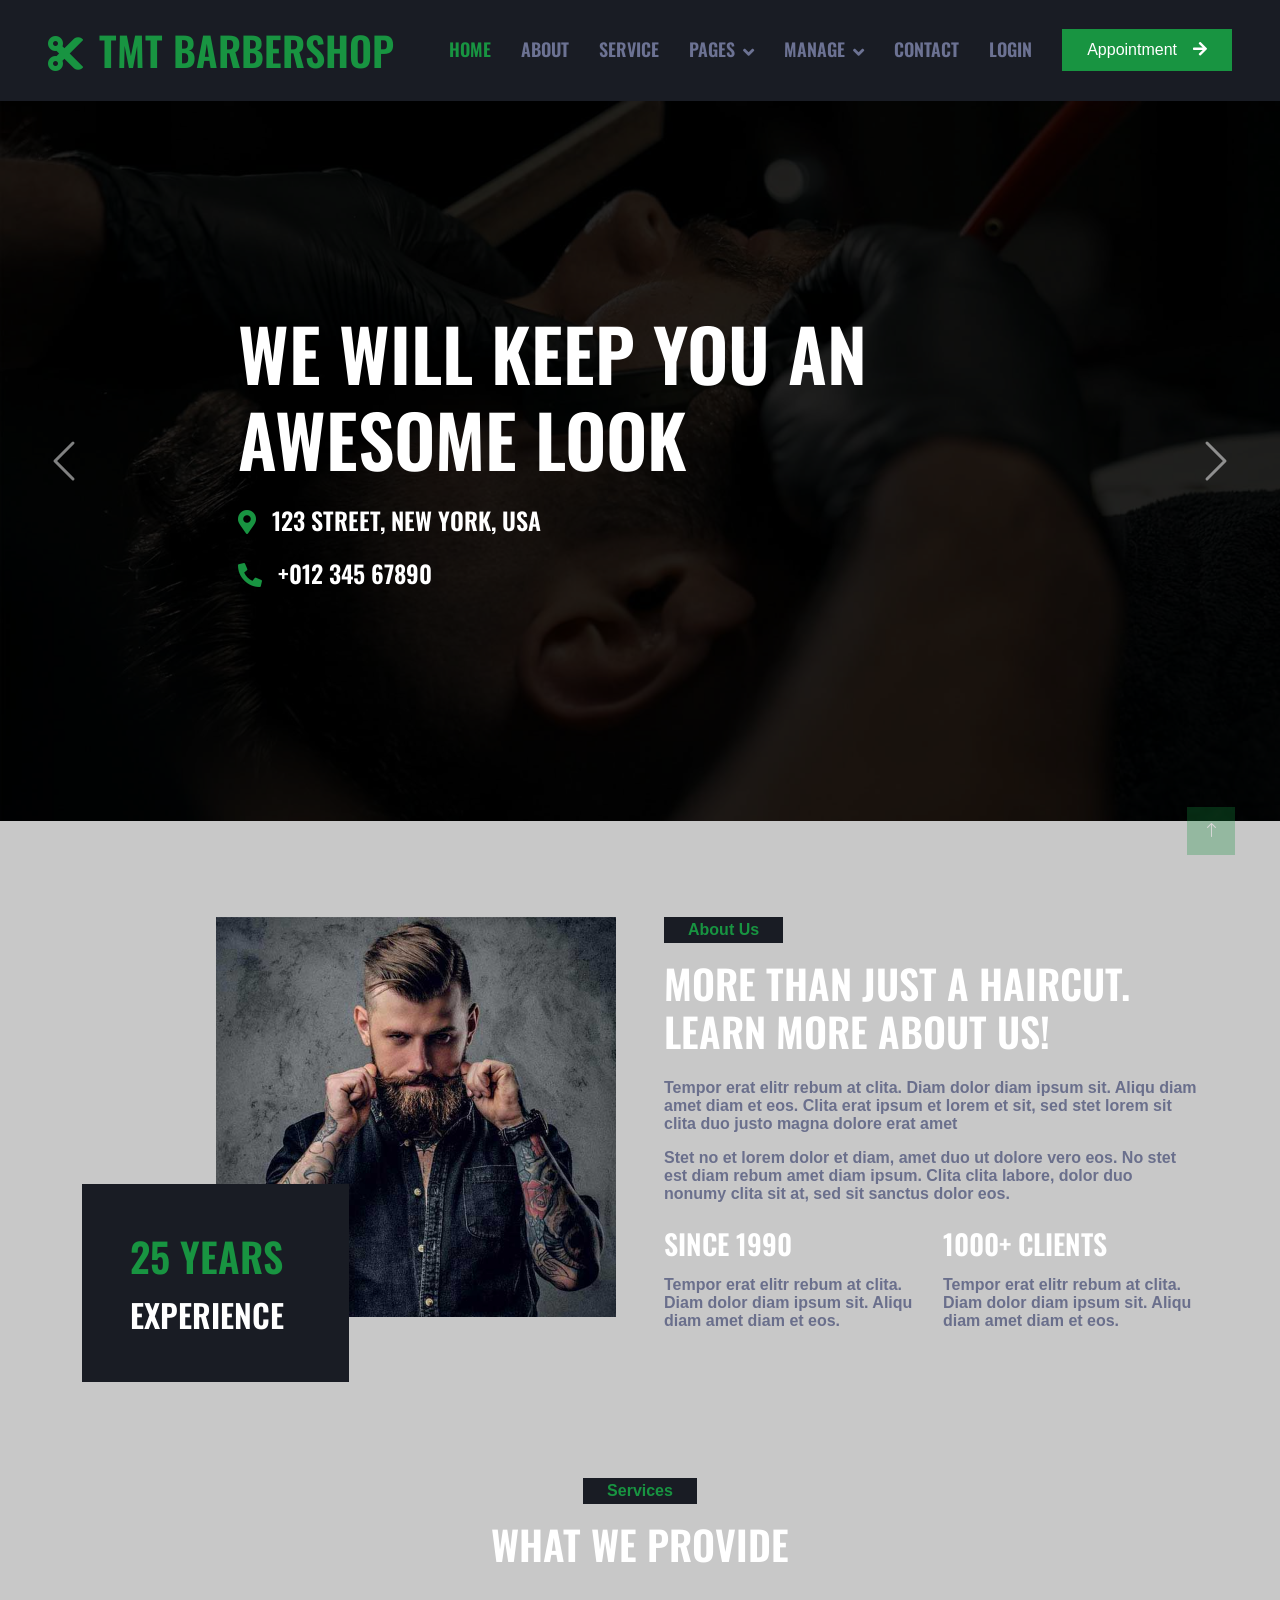
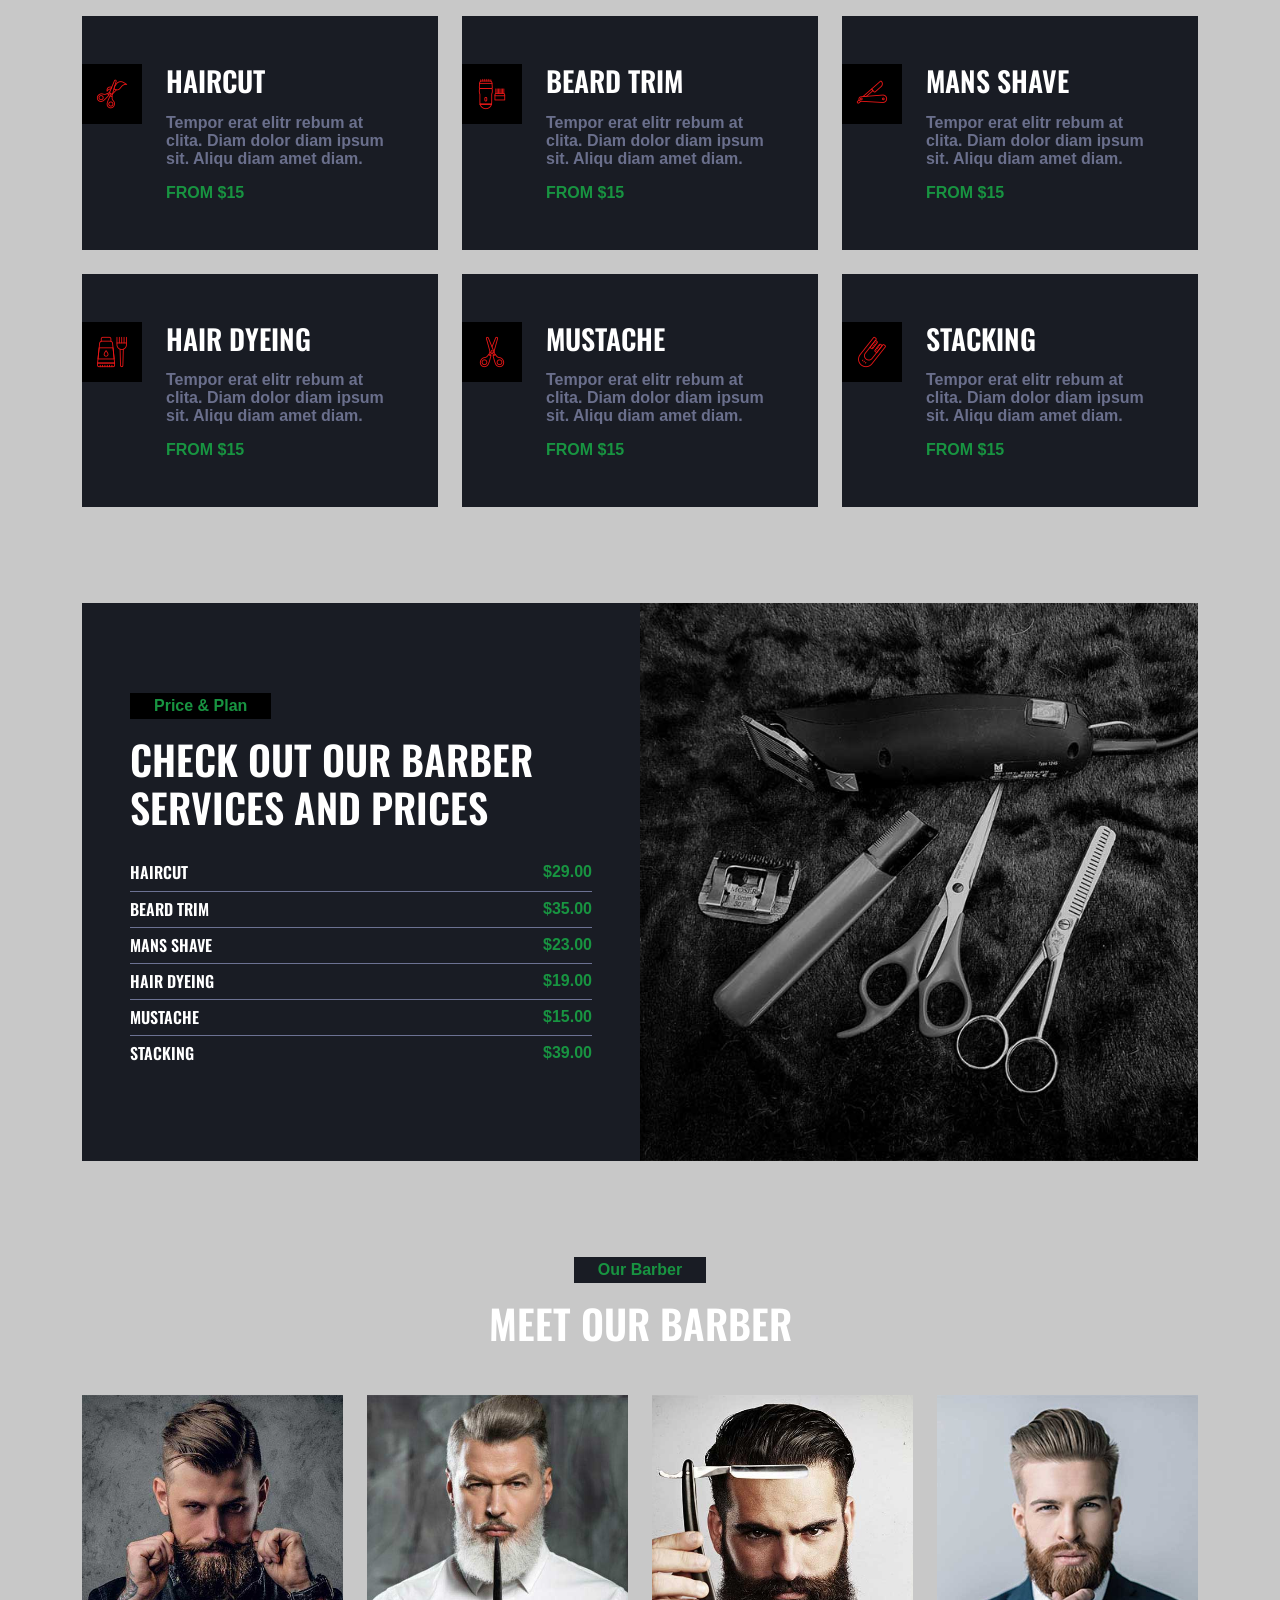
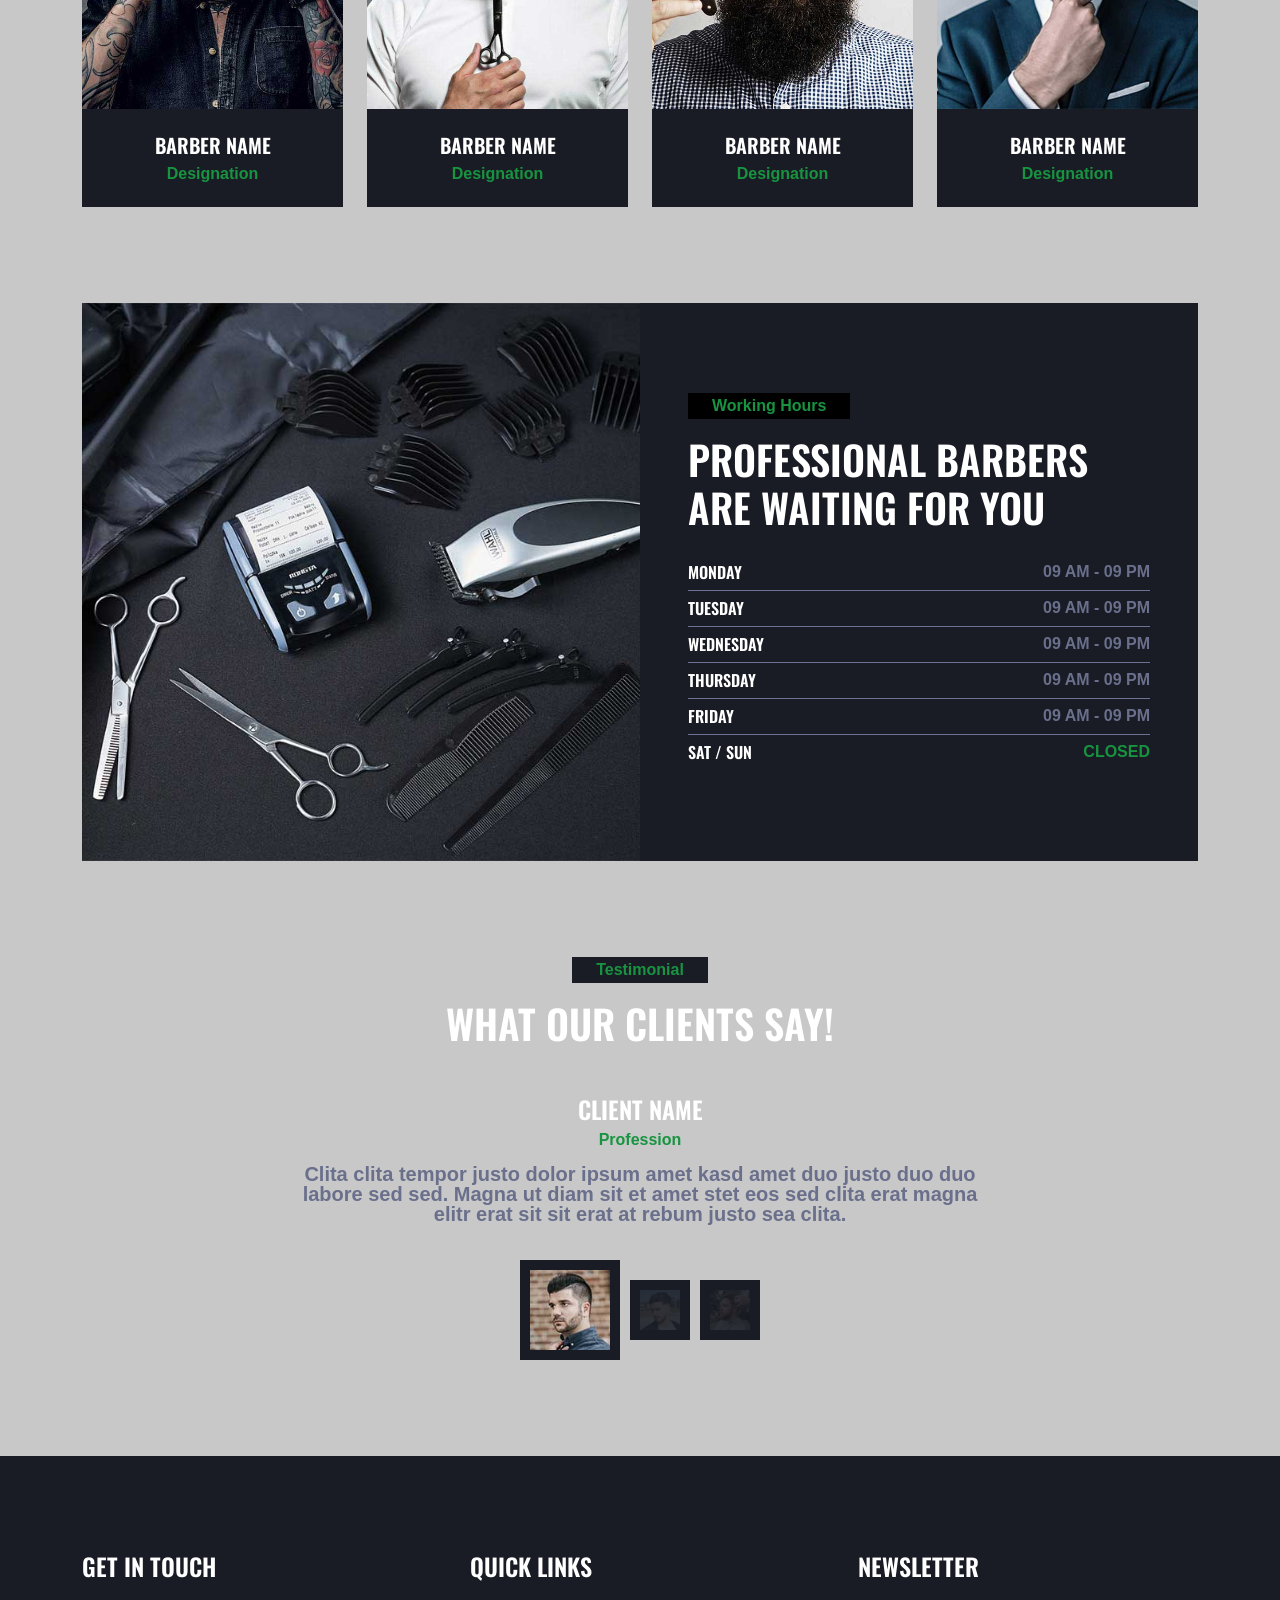
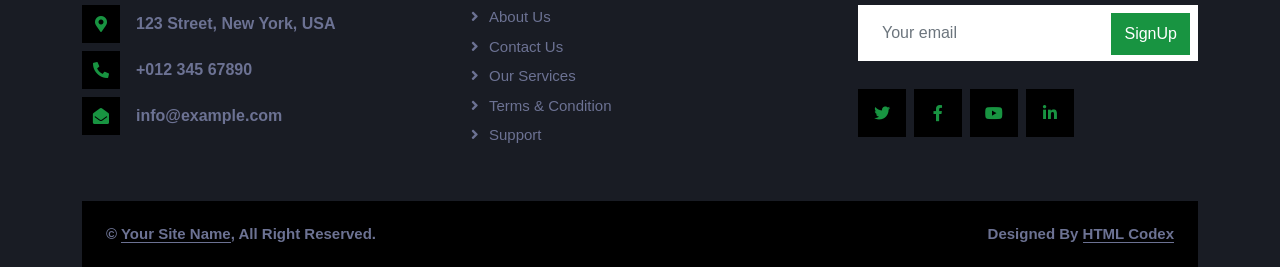
==== frontend/index.html @ f1e252f8 "'add-frontend'" ====
<!DOCTYPE html>
<html lang="en">

<head>
    <meta charset="utf-8">
    <title>TMT BARBERSHOP</title>
    <meta content="width=device-width, initial-scale=1.0" name="viewport">
    <meta content="" name="keywords">
    <meta content="" name="description">

    <!-- Favicon -->
    <link href="img/favicon.ico" rel="icon">

    <!-- Google Web Fonts -->
    <link rel="preconnect" href="https://fonts.googleapis.com">
    <link rel="preconnect" href="https://fonts.gstatic.com" crossorigin>
    <link href="https://fonts.googleapis.com/css2?family=Roboto:wght@400;500&family=Oswald:wght@600&display=swap" rel="stylesheet">

    <!-- Icon Font Stylesheet -->
    <link href="https://cdnjs.cloudflare.com/ajax/libs/font-awesome/5.10.0/css/all.min.css" rel="stylesheet">
    <link href="https://cdn.jsdelivr.net/npm/bootstrap-icons@1.4.1/font/bootstrap-icons.css" rel="stylesheet">

    <!-- Libraries Stylesheet -->
    <link href="lib/animate/animate.min.css" rel="stylesheet">
    <link href="lib/owlcarousel/assets/owl.carousel.min.css" rel="stylesheet">

    <!-- Customized Bootstrap Stylesheet -->
    <link href="css/bootstrap.min.css" rel="stylesheet">

    <!-- Template Stylesheet -->
    <link href="css/style.css" rel="stylesheet">
    <link href="css/register.css" rel="stylesheet">

</head>

<body>
    <!-- Spinner Start -->
    <div id="spinner" class="show bg-dark position-fixed translate-middle w-100 vh-100 top-50 start-50 d-flex align-items-center justify-content-center">
        <div class="spinner-grow text-primary" style="width: 3rem; height: 3rem;" role="status">
            <span class="sr-only">Loading...</span>
        </div>
    </div>
    <!-- Spinner End -->


    <!-- Navbar Start -->
    <nav class="navbar navbar-expand-lg bg-secondary navbar-dark sticky-top py-lg-0 px-lg-5 wow fadeIn" data-wow-delay="0.1s">
        <a href="index.html" class="navbar-brand ms-4 ms-lg-0">
            <h1 class="mb-0 text-primary text-uppercase"><i class="fa fa-cut me-3"></i>TMT BARBERSHOP</h1>
        </a>
        <button type="button" class="navbar-toggler me-4" data-bs-toggle="collapse" data-bs-target="#navbarCollapse">
            <span class="navbar-toggler-icon"></span>
        </button>
        <div class="collapse navbar-collapse" id="navbarCollapse">
            <div class="navbar-nav ms-auto p-4 p-lg-0">
                <a href="index.html" class="nav-item nav-link active">Home</a>
                <a href="about.html" class="nav-item nav-link">About</a>
                <a href="service.html" class="nav-item nav-link">Service</a>
                <div class="nav-item dropdown">
                    <a href="#" class="nav-link dropdown-toggle" data-bs-toggle="dropdown">Pages</a>
                    <div class="dropdown-menu m-0">
                        <a href="price.html" class="dropdown-item">Pricing Plan</a>
                        <a href="team.html" class="dropdown-item">Our Barber</a>
                        <a href="open.html" class="dropdown-item">Working Hours</a>
                        <a href="testimonial.html" class="dropdown-item">Testimonial</a>
                        <a href="404.html" class="dropdown-item">404 Page</a>
                    </div>
                </div>
                <div class="nav-item dropdown">
                    <a href="#" class="nav-link dropdown-toggle" data-bs-toggle="dropdown">Manage</a>
                    <div class="dropdown-menu m-0">
                        <a href="service-manage.html" class="dropdown-item">Service</a>
                        <a href="barber-manage.html" class="dropdown-item">Barber</a>
                    </div>
                </div>
                <a href="contact.html" class="nav-item nav-link">Contact</a>
                <a id="login-bt" class="nav-item nav-link">Login</a>
                <div class="nav-item dropdown">
                    <a id="profile-bt" style="display: none;" class="nav-link dropdown-toggle" data-bs-toggle="dropdown">Profile</a>
                    <div class="dropdown-menu m-0">
                        <a href="price.html" class="dropdown-item">Profile</a>
                        <a id="logout-bt" class="dropdown-item">Logout</a>
                    </div>
                </div>
            </div>
            <a href="" class="btn btn-primary rounded-0 py-2 px-lg-4 d-none d-lg-block">Appointment<i class="fa fa-arrow-right ms-3"></i></a>
        </div>
    </nav>
    <!-- Navbar End -->

    <!-- Carousel Start -->
    <div class="container-fluid p-0 mb-5 wow fadeIn" data-wow-delay="0.1s">
        <div id="header-carousel" class="carousel slide" data-bs-ride="carousel">
            <div class="carousel-inner">
                <div class="carousel-item active">
                    <img class="w-100" src="img/carousel-1.jpg" alt="Image">
                    <div class="carousel-caption d-flex align-items-center justify-content-center text-start">
                        <div class="mx-sm-5 px-5" style="max-width: 900px;">
                            <h1 class="display-2 text-white text-uppercase mb-4 animated slideInDown">We Will Keep You An Awesome Look</h1>
                            <h4 class="text-white text-uppercase mb-4 animated slideInDown"><i class="fa fa-map-marker-alt text-primary me-3"></i>123 Street, New York, USA</h4>
                            <h4 class="text-white text-uppercase mb-4 animated slideInDown"><i class="fa fa-phone-alt text-primary me-3"></i>+012 345 67890</h4>
                        </div>
                    </div>
                </div>
                <div class="carousel-item">
                    <img class="w-100" src="img/carousel-2.jpg" alt="Image">
                    <div class="carousel-caption d-flex align-items-center justify-content-center text-start">
                        <div class="mx-sm-5 px-5" style="max-width: 900px;">
                            <h1 class="display-2 text-white text-uppercase mb-4 animated slideInDown">Luxury Haircut at Affordable Price</h1>
                            <h4 class="text-white text-uppercase mb-4 animated slideInDown"><i class="fa fa-map-marker-alt text-primary me-3"></i>123 Street, New York, USA</h4>
                            <h4 class="text-white text-uppercase mb-4 animated slideInDown"><i class="fa fa-phone-alt text-primary me-3"></i>+012 345 67890</h4>
                        </div>
                    </div>
                </div>
            </div>
            <button class="carousel-control-prev" type="button" data-bs-target="#header-carousel"
                data-bs-slide="prev">
                <span class="carousel-control-prev-icon" aria-hidden="true"></span>
                <span class="visually-hidden">Previous</span>
            </button>
            <button class="carousel-control-next" type="button" data-bs-target="#header-carousel"
                data-bs-slide="next">
                <span class="carousel-control-next-icon" aria-hidden="true"></span>
                <span class="visually-hidden">Next</span>
            </button>
        </div>
    </div>
    <!-- Carousel End -->


    <!-- About Start -->
    <div class="container-xxl py-5">
        <div class="container">
            <div class="row g-5">
                <div class="col-lg-6 wow fadeIn" data-wow-delay="0.1s">
                    <div class="d-flex flex-column">
                        <img class="img-fluid w-75 align-self-end" src="img/about.jpg" alt="">
                        <div class="w-50 bg-secondary p-5" style="margin-top: -25%;">
                            <h1 class="text-uppercase text-primary mb-3">25 Years</h1>
                            <h2 class="text-uppercase mb-0">Experience</h2>
                        </div>
                    </div>
                </div>
                <div class="col-lg-6 wow fadeIn" data-wow-delay="0.5s">
                    <p class="d-inline-block bg-secondary text-primary py-1 px-4">About Us</p>
                    <h1 class="text-uppercase mb-4">More Than Just A Haircut. Learn More About Us!</h1>
                    <p>Tempor erat elitr rebum at clita. Diam dolor diam ipsum sit. Aliqu diam amet diam et eos. Clita erat ipsum et lorem et sit, sed stet lorem sit clita duo justo magna dolore erat amet</p>
                    <p class="mb-4">Stet no et lorem dolor et diam, amet duo ut dolore vero eos. No stet est diam rebum amet diam ipsum. Clita clita labore, dolor duo nonumy clita sit at, sed sit sanctus dolor eos.</p>
                    <div class="row g-4">
                        <div class="col-md-6">
                            <h3 class="text-uppercase mb-3">Since 1990</h3>
                            <p class="mb-0">Tempor erat elitr rebum at clita. Diam dolor diam ipsum sit. Aliqu diam amet diam et eos.</p>
                        </div>
                        <div class="col-md-6">
                            <h3 class="text-uppercase mb-3">1000+ clients</h3>
                            <p class="mb-0">Tempor erat elitr rebum at clita. Diam dolor diam ipsum sit. Aliqu diam amet diam et eos.</p>
                        </div>
                    </div>
                </div>
            </div>
        </div>
    </div>
    <!-- About End -->


    <!-- Service Start -->
    <div class="container-xxl py-5">
        <div class="container">
            <div class="text-center mx-auto mb-5 wow fadeInUp" data-wow-delay="0.1s" style="max-width: 600px;">
                <p class="d-inline-block bg-secondary text-primary py-1 px-4">Services</p>
                <h1 class="text-uppercase">What We Provide</h1>
            </div>
            <div class="row g-4">
                <div class="col-lg-4 col-md-6 wow fadeInUp" data-wow-delay="0.1s">
                    <div class="service-item position-relative overflow-hidden bg-secondary d-flex h-100 p-5 ps-0">
                        <div class="bg-dark d-flex flex-shrink-0 align-items-center justify-content-center" style="width: 60px; height: 60px;">
                            <img class="img-fluid" src="img/haircut.png" alt="">
                        </div>
                        <div class="ps-4">
                            <h3 class="text-uppercase mb-3">Haircut</h3>
                            <p>Tempor erat elitr rebum at clita. Diam dolor diam ipsum sit. Aliqu diam amet diam.</p>
                            <span class="text-uppercase text-primary">From $15</span>
                        </div>
                        <a class="btn btn-square" href=""><i class="fa fa-plus text-primary"></i></a>
                    </div>
                </div>
                <div class="col-lg-4 col-md-6 wow fadeInUp" data-wow-delay="0.3s">
                    <div class="service-item position-relative overflow-hidden bg-secondary d-flex h-100 p-5 ps-0">
                        <div class="bg-dark d-flex flex-shrink-0 align-items-center justify-content-center" style="width: 60px; height: 60px;">
                            <img class="img-fluid" src="img/beard-trim.png" alt="">
                        </div>
                        <div class="ps-4">
                            <h3 class="text-uppercase mb-3">Beard Trim</h3>
                            <p>Tempor erat elitr rebum at clita. Diam dolor diam ipsum sit. Aliqu diam amet diam.</p>
                            <span class="text-uppercase text-primary">From $15</span>
                        </div>
                        <a class="btn btn-square" href=""><i class="fa fa-plus text-primary"></i></a>
                    </div>
                </div>
                <div class="col-lg-4 col-md-6 wow fadeInUp" data-wow-delay="0.5s">
                    <div class="service-item position-relative overflow-hidden bg-secondary d-flex h-100 p-5 ps-0">
                        <div class="bg-dark d-flex flex-shrink-0 align-items-center justify-content-center" style="width: 60px; height: 60px;">
                            <img class="img-fluid" src="img/mans-shave.png" alt="">
                        </div>
                        <div class="ps-4">
                            <h3 class="text-uppercase mb-3">Mans Shave</h3>
                            <p>Tempor erat elitr rebum at clita. Diam dolor diam ipsum sit. Aliqu diam amet diam.</p>
                            <span class="text-uppercase text-primary">From $15</span>
                        </div>
                        <a class="btn btn-square" href=""><i class="fa fa-plus text-primary"></i></a>
                    </div>
                </div>
                <div class="col-lg-4 col-md-6 wow fadeInUp" data-wow-delay="0.1s">
                    <div class="service-item position-relative overflow-hidden bg-secondary d-flex h-100 p-5 ps-0">
                        <div class="bg-dark d-flex flex-shrink-0 align-items-center justify-content-center" style="width: 60px; height: 60px;">
                            <img class="img-fluid" src="img/hair-dyeing.png" alt="">
                        </div>
                        <div class="ps-4">
                            <h3 class="text-uppercase mb-3">Hair Dyeing</h3>
                            <p>Tempor erat elitr rebum at clita. Diam dolor diam ipsum sit. Aliqu diam amet diam.</p>
                            <span class="text-uppercase text-primary">From $15</span>
                        </div>
                        <a class="btn btn-square" href=""><i class="fa fa-plus text-primary"></i></a>
                    </div>
                </div>
                <div class="col-lg-4 col-md-6 wow fadeInUp" data-wow-delay="0.3s">
                    <div class="service-item position-relative overflow-hidden bg-secondary d-flex h-100 p-5 ps-0">
                        <div class="bg-dark d-flex flex-shrink-0 align-items-center justify-content-center" style="width: 60px; height: 60px;">
                            <img class="img-fluid" src="img/mustache.png" alt="">
                        </div>
                        <div class="ps-4">
                            <h3 class="text-uppercase mb-3">Mustache</h3>
                            <p>Tempor erat elitr rebum at clita. Diam dolor diam ipsum sit. Aliqu diam amet diam.</p>
                            <span class="text-uppercase text-primary">From $15</span>
                        </div>
                        <a class="btn btn-square" href=""><i class="fa fa-plus text-primary"></i></a>
                    </div>
                </div>
                <div class="col-lg-4 col-md-6 wow fadeInUp" data-wow-delay="0.5s">
                    <div class="service-item position-relative overflow-hidden bg-secondary d-flex h-100 p-5 ps-0">
                        <div class="bg-dark d-flex flex-shrink-0 align-items-center justify-content-center" style="width: 60px; height: 60px;">
                            <img class="img-fluid" src="img/stacking.png" alt="">
                        </div>
                        <div class="ps-4">
                            <h3 class="text-uppercase mb-3">Stacking</h3>
                            <p>Tempor erat elitr rebum at clita. Diam dolor diam ipsum sit. Aliqu diam amet diam.</p>
                            <span class="text-uppercase text-primary">From $15</span>
                        </div>
                        <a class="btn btn-square" href=""><i class="fa fa-plus text-primary"></i></a>
                    </div>
                </div>
            </div>
        </div>
    </div>
    <!-- Service End -->


    <!-- Price Start -->
    <div class="container-xxl py-5">
        <div class="container">
            <div class="row g-0">
                <div class="col-lg-6 wow fadeIn" data-wow-delay="0.1s">
                    <div class="bg-secondary h-100 d-flex flex-column justify-content-center p-5">
                        <p class="d-inline-flex bg-dark text-primary py-1 px-4 me-auto">Price & Plan</p>
                        <h1 class="text-uppercase mb-4">Check Out Our Barber Services And Prices</h1>
                        <div>
                            <div class="d-flex justify-content-between border-bottom py-2">
                                <h6 class="text-uppercase mb-0">Haircut</h6>
                                <span class="text-uppercase text-primary">$29.00</span>
                            </div>
                            <div class="d-flex justify-content-between border-bottom py-2">
                                <h6 class="text-uppercase mb-0">Beard Trim</h6>
                                <span class="text-uppercase text-primary">$35.00</span>
                            </div>
                            <div class="d-flex justify-content-between border-bottom py-2">
                                <h6 class="text-uppercase mb-0">Mans Shave</h6>
                                <span class="text-uppercase text-primary">$23.00</span>
                            </div>
                            <div class="d-flex justify-content-between border-bottom py-2">
                                <h6 class="text-uppercase mb-0">Hair Dyeing</h6>
                                <span class="text-uppercase text-primary">$19.00</span>
                            </div>
                            <div class="d-flex justify-content-between border-bottom py-2">
                                <h6 class="text-uppercase mb-0">Mustache</h6>
                                <span class="text-uppercase text-primary">$15.00</span>
                            </div>
                            <div class="d-flex justify-content-between py-2">
                                <h6 class="text-uppercase mb-0">Stacking</h6>
                                <span class="text-uppercase text-primary">$39.00</span>
                            </div>
                        </div>
                    </div>
                </div>
                <div class="col-lg-6 wow fadeIn" data-wow-delay="0.5s">
                    <div class="h-100">
                        <img class="img-fluid h-100" src="img/price.jpg" alt="">
                    </div>
                </div>
            </div>
        </div>
    </div>
    <!-- Price End -->


    <!-- Team Start -->
    <div class="container-xxl py-5">
        <div class="container">
            <div class="text-center mx-auto mb-5 wow fadeInUp" data-wow-delay="0.1s" style="max-width: 600px;">
                <p class="d-inline-block bg-secondary text-primary py-1 px-4">Our Barber</p>
                <h1 class="text-uppercase">Meet Our Barber</h1>
            </div>
            <div class="row g-4">
                <div class="col-lg-3 col-md-6 wow fadeInUp" data-wow-delay="0.1s">
                    <div class="team-item">
                        <div class="team-img position-relative overflow-hidden">
                            <img class="img-fluid" src="img/team-1.jpg" alt="">
                            <div class="team-social">
                                <a class="btn btn-square" href=""><i class="fab fa-facebook-f"></i></a>
                                <a class="btn btn-square" href=""><i class="fab fa-twitter"></i></a>
                                <a class="btn btn-square" href=""><i class="fab fa-instagram"></i></a>
                            </div>
                        </div>
                        <div class="bg-secondary text-center p-4">
                            <h5 class="text-uppercase">Barber Name</h5>
                            <span class="text-primary">Designation</span>
                        </div>
                    </div>
                </div>
                <div class="col-lg-3 col-md-6 wow fadeInUp" data-wow-delay="0.3s">
                    <div class="team-item">
                        <div class="team-img position-relative overflow-hidden">
                            <img class="img-fluid" src="img/team-2.jpg" alt="">
                            <div class="team-social">
                                <a class="btn btn-square" href=""><i class="fab fa-facebook-f"></i></a>
                                <a class="btn btn-square" href=""><i class="fab fa-twitter"></i></a>
                                <a class="btn btn-square" href=""><i class="fab fa-instagram"></i></a>
                            </div>
                        </div>
                        <div class="bg-secondary text-center p-4">
                            <h5 class="text-uppercase">Barber Name</h5>
                            <span class="text-primary">Designation</span>
                        </div>
                    </div>
                </div>
                <div class="col-lg-3 col-md-6 wow fadeInUp" data-wow-delay="0.5s">
                    <div class="team-item">
                        <div class="team-img position-relative overflow-hidden">
                            <img class="img-fluid" src="img/team-3.jpg" alt="">
                            <div class="team-social">
                                <a class="btn btn-square" href=""><i class="fab fa-facebook-f"></i></a>
                                <a class="btn btn-square" href=""><i class="fab fa-twitter"></i></a>
                                <a class="btn btn-square" href=""><i class="fab fa-instagram"></i></a>
                            </div>
                        </div>
                        <div class="bg-secondary text-center p-4">
                            <h5 class="text-uppercase">Barber Name</h5>
                            <span class="text-primary">Designation</span>
                        </div>
                    </div>
                </div>
                <div class="col-lg-3 col-md-6 wow fadeInUp" data-wow-delay="0.7s">
                    <div class="team-item">
                        <div class="team-img position-relative overflow-hidden">
                            <img class="img-fluid" src="img/team-4.jpg" alt="">
                            <div class="team-social">
                                <a class="btn btn-square" href=""><i class="fab fa-facebook-f"></i></a>
                                <a class="btn btn-square" href=""><i class="fab fa-twitter"></i></a>
                                <a class="btn btn-square" href=""><i class="fab fa-instagram"></i></a>
                            </div>
                        </div>
                        <div class="bg-secondary text-center p-4">
                            <h5 class="text-uppercase">Barber Name</h5>
                            <span class="text-primary">Designation</span>
                        </div>
                    </div>
                </div>
            </div>
        </div>
    </div>
    <!-- Team End -->


    <!-- Working Hours Start -->
    <div class="container-xxl py-5">
        <div class="container">
            <div class="row g-0">
                <div class="col-lg-6 wow fadeIn" data-wow-delay="0.1s">
                    <div class="h-100">
                        <img class="img-fluid h-100" src="img/open.jpg" alt="">
                    </div>
                </div>
                <div class="col-lg-6 wow fadeIn" data-wow-delay="0.5s">
                    <div class="bg-secondary h-100 d-flex flex-column justify-content-center p-5">
                        <p class="d-inline-flex bg-dark text-primary py-1 px-4 me-auto">Working Hours</p>
                        <h1 class="text-uppercase mb-4">Professional Barbers Are Waiting For You</h1>
                        <div>
                            <div class="d-flex justify-content-between border-bottom py-2">
                                <h6 class="text-uppercase mb-0">Monday</h6>
                                <span class="text-uppercase">09 AM - 09 PM</span>
                            </div>
                            <div class="d-flex justify-content-between border-bottom py-2">
                                <h6 class="text-uppercase mb-0">Tuesday</h6>
                                <span class="text-uppercase">09 AM - 09 PM</span>
                            </div>
                            <div class="d-flex justify-content-between border-bottom py-2">
                                <h6 class="text-uppercase mb-0">Wednesday</h6>
                                <span class="text-uppercase">09 AM - 09 PM</span>
                            </div>
                            <div class="d-flex justify-content-between border-bottom py-2">
                                <h6 class="text-uppercase mb-0">Thursday</h6>
                                <span class="text-uppercase">09 AM - 09 PM</span>
                            </div>
                            <div class="d-flex justify-content-between border-bottom py-2">
                                <h6 class="text-uppercase mb-0">Friday</h6>
                                <span class="text-uppercase">09 AM - 09 PM</span>
                            </div>
                            <div class="d-flex justify-content-between py-2">
                                <h6 class="text-uppercase mb-0">Sat / Sun</h6>
                                <span class="text-uppercase text-primary">Closed</span>
                            </div>
                        </div>
                    </div>
                </div>
            </div>
        </div>
    </div>
    <!-- Working Hours End -->


    <!-- Testimonial Start -->
    <div class="container-xxl py-5">
        <div class="container">
            <div class="text-center mx-auto mb-5 wow fadeInUp" data-wow-delay="0.1s" style="max-width: 600px;">
                <p class="d-inline-block bg-secondary text-primary py-1 px-4">Testimonial</p>
                <h1 class="text-uppercase">What Our Clients Say!</h1>
            </div>
            <div class="owl-carousel testimonial-carousel wow fadeInUp" data-wow-delay="0.1s">
                <div class="testimonial-item text-center" data-dot="<img class='img-fluid' src='img/testimonial-1.jpg' alt=''>">
                    <h4 class="text-uppercase">Client Name</h4>
                    <p class="text-primary">Profession</p>
                    <span class="fs-5">Clita clita tempor justo dolor ipsum amet kasd amet duo justo duo duo labore sed sed. Magna ut diam sit et amet stet eos sed clita erat magna elitr erat sit sit erat at rebum justo sea clita.</span>
                </div>
                <div class="testimonial-item text-center" data-dot="<img class='img-fluid' src='img/testimonial-2.jpg' alt=''>">
                    <h4 class="text-uppercase">Client Name</h4>
                    <p class="text-primary">Profession</p>
                    <span class="fs-5">Clita clita tempor justo dolor ipsum amet kasd amet duo justo duo duo labore sed sed. Magna ut diam sit et amet stet eos sed clita erat magna elitr erat sit sit erat at rebum justo sea clita.</span>
                </div>
                <div class="testimonial-item text-center" data-dot="<img class='img-fluid' src='img/testimonial-3.jpg' alt=''>">
                    <h4 class="text-uppercase">Client Name</h4>
                    <p class="text-primary">Profession</p>
                    <span class="fs-5">Clita clita tempor justo dolor ipsum amet kasd amet duo justo duo duo labore sed sed. Magna ut diam sit et amet stet eos sed clita erat magna elitr erat sit sit erat at rebum justo sea clita.</span>
                </div>
            </div>      
        </div>
    </div>
    <!-- Testimonial End -->


    <!-- Footer Start -->
    <div class="container-fluid bg-secondary text-light footer mt-5 pt-5 wow fadeIn" data-wow-delay="0.1s">
        <div class="container py-5">
            <div class="row g-5">
                <div class="col-lg-4 col-md-6">
                    <h4 class="text-uppercase mb-4">Get In Touch</h4>
                    <div class="d-flex align-items-center mb-2">
                        <div class="btn-square bg-dark flex-shrink-0 me-3">
                            <span class="fa fa-map-marker-alt text-primary"></span>
                        </div>
                        <span>123 Street, New York, USA</span>
                    </div>
                    <div class="d-flex align-items-center mb-2">
                        <div class="btn-square bg-dark flex-shrink-0 me-3">
                            <span class="fa fa-phone-alt text-primary"></span>
                        </div>
                        <span>+012 345 67890</span>
                    </div>
                    <div class="d-flex align-items-center">
                        <div class="btn-square bg-dark flex-shrink-0 me-3">
                            <span class="fa fa-envelope-open text-primary"></span>
                        </div>
                        <span>info@example.com</span>
                    </div>
                </div>
                <div class="col-lg-4 col-md-6">
                    <h4 class="text-uppercase mb-4">Quick Links</h4>
                    <a class="btn btn-link" href="">About Us</a>
                    <a class="btn btn-link" href="">Contact Us</a>
                    <a class="btn btn-link" href="">Our Services</a>
                    <a class="btn btn-link" href="">Terms & Condition</a>
                    <a class="btn btn-link" href="">Support</a>
                </div>
                <div class="col-lg-4 col-md-6">
                    <h4 class="text-uppercase mb-4">Newsletter</h4>
                    <div class="position-relative mb-4">
                        <input class="form-control border-0 w-100 py-3 ps-4 pe-5" type="text" placeholder="Your email">
                        <button type="button" class="btn btn-primary py-2 position-absolute top-0 end-0 mt-2 me-2">SignUp</button>
                    </div>
                    <div class="d-flex pt-1 m-n1">
                        <a class="btn btn-lg-square btn-dark text-primary m-1" href=""><i class="fab fa-twitter"></i></a>
                        <a class="btn btn-lg-square btn-dark text-primary m-1" href=""><i class="fab fa-facebook-f"></i></a>
                        <a class="btn btn-lg-square btn-dark text-primary m-1" href=""><i class="fab fa-youtube"></i></a>
                        <a class="btn btn-lg-square btn-dark text-primary m-1" href=""><i class="fab fa-linkedin-in"></i></a>
                    </div>
                </div>
            </div>
        </div>
        <div class="container">
            <div class="copyright">
                <div class="row">
                    <div class="col-md-6 text-center text-md-start mb-3 mb-md-0">
                        &copy; <a class="border-bottom" href="#">Your Site Name</a>, All Right Reserved.
                    </div>
                    <div class="col-md-6 text-center text-md-end">
                        <!--/*** This template is free as long as you keep the footer author’s credit link/attribution link/backlink. If you'd like to use the template without the footer author’s credit link/attribution link/backlink, you can purchase the Credit Removal License from "https://htmlcodex.com/credit-removal". Thank you for your support. ***/-->
                        Designed By <a class="border-bottom" href="https://htmlcodex.com">HTML Codex</a>
                    </div>
                </div>
            </div>
        </div>
    </div>
    <!-- Footer End -->


    <!-- Back to Top -->
    <a href="#" class="btn btn-primary btn-lg-square back-to-top"><i class="bi bi-arrow-up"></i></a>

    <!-- Modal Structure -->
    <div class="modal fade" id="registerModal" tabindex="-1" aria-labelledby="registerModalLabel" aria-hidden="true">
        <div class="modal-dialog modal-lg">
            <div class="modal-content">
                <div class="modal-body" id="register-content">
                    <!-- Content from register.html will be loaded here -->

                </div>
            </div>
        </div>
    </div>

    <!-- JavaScript Libraries -->
    <script src="https://code.jquery.com/jquery-3.4.1.min.js"></script>
    <script src="https://cdn.jsdelivr.net/npm/bootstrap@5.0.0/dist/js/bootstrap.bundle.min.js"></script>
    <script src="lib/wow/wow.min.js"></script>
    <script src="lib/easing/easing.min.js"></script>
    <script src="lib/waypoints/waypoints.min.js"></script>
    <script src="lib/owlcarousel/owl.carousel.min.js"></script>

    <!-- Template Javascript -->
    <script src="js/main.js"></script>
    <script src="js/account.js"></script>

    <script>
        document.addEventListener("DOMContentLoaded", function() {
            document.getElementById('login-bt').addEventListener('click', function() {
                fetch('register.html')
                    .then(response => response.text())
                    .then(data => {
                        document.getElementById('register-content').innerHTML = data;
                        var registerModal = new bootstrap.Modal(document.getElementById('registerModal'));
                        registerModal.show();
                    })
                    .catch(error => console.error('Error fetching register.html:', error));
            });
        });
    </script>
</body>

</html>
---- frontend/css/style.css ----
/********** Template CSS **********/
:root {
    --primary: #189441;
    --secondary: #191C24;
    --light: #6C7293;
    --dark: #000000;
}

.back-to-top {
    position: fixed;
    display: none;
    right: 45px;
    bottom: 45px;
    z-index: 99;
}


/*** Spinner ***/
#spinner {
    opacity: 0;
    visibility: hidden;
    transition: opacity .5s ease-out, visibility 0s linear .5s;
    z-index: 99999;
}

#spinner.show {
    transition: opacity .5s ease-out, visibility 0s linear 0s;
    visibility: visible;
    opacity: 1;
}


/*** Button ***/
.btn {
    font-weight: 500;
    transition: .5s;
}

.btn-square {
    width: 38px;
    height: 38px;
}

.btn-sm-square {
    width: 32px;
    height: 32px;
}

.btn-lg-square {
    width: 48px;
    height: 48px;
}

.btn-square,
.btn-sm-square,
.btn-lg-square {
    padding: 0;
    display: flex;
    align-items: center;
    justify-content: center;
    font-weight: normal;
}


/*** Navbar ***/
.navbar .dropdown-toggle::after {
    border: none;
    content: "\f107";
    font-family: "Font Awesome 5 Free";
    font-weight: 900;
    vertical-align: middle;
    margin-left: 8px;
}

.navbar .navbar-nav .nav-link {
    margin-right: 30px;
    padding: 40px 0;
    color: var(--light);
    font-family: 'Oswald', sans-serif;
    font-size: 18px;
    font-weight: 600;
    text-transform: uppercase;
    outline: none;
}

.navbar .navbar-nav .nav-link:hover,
.navbar .navbar-nav .nav-link.active {
    color: var(--primary);
}

.navbar.sticky-top {
    top: -100px;
    transition: .5s;
}

@media (max-width: 991.98px) {
    .navbar .navbar-nav .nav-link,
    .navbar.shadow-sm .navbar-nav .nav-link {
        margin-right: 0;
        padding: 10px 0;
    }

    .navbar .navbar-nav {
        margin-top: 8px;
        border-top: 1px solid var(--light);
    }
}

@media (min-width: 992px) {
    .navbar.shadow-sm .navbar-nav .nav-link {
        padding: 20px 0;
    }

    .navbar .nav-item .dropdown-menu {
        display: block;
        border: none;
        margin-top: 0;
        top: 150%;
        opacity: 0;
        visibility: hidden;
        transition: .5s;
    }

    .navbar .nav-item:hover .dropdown-menu {
        top: 100%;
        visibility: visible;
        transition: .5s;
        opacity: 1;
    }
}


/*** Header ***/
.carousel-caption {
    top: 0;
    left: 0;
    right: 0;
    bottom: 0;
    background: rgba(0, 0, 0, .85);
    z-index: 1;
}

.carousel-control-prev,
.carousel-control-next {
    width: 10%;
}

.carousel-control-prev-icon,
.carousel-control-next-icon {
    width: 3rem;
    height: 3rem;
}

@media (max-width: 768px) {
    #header-carousel .carousel-item {
        position: relative;
        min-height: 450px;
    }
    
    #header-carousel .carousel-item img {
        position: absolute;
        width: 100%;
        height: 100%;
        object-fit: cover;
    }
}

.page-header {
    background: linear-gradient(rgba(0, 0, 0, .85), rgba(0, 0, 0, .85)), url(../img/carousel-1.jpg) center center no-repeat;
    background-size: cover;
}

.breadcrumb-item + .breadcrumb-item::before {
    color: var(--light);
}


/*** Service ***/
.service-item .btn {
    position: absolute;
    right: -50px;
    bottom: -50px;
    width: 50px;
    height: 50px;
    color: var(--primary);
    background: var(--dark);
    opacity: 0;
}

.service-item:hover .btn {
    right: 0;
    bottom: 0;
    opacity: 1;
}


/*** Team ***/
.team-item .team-img::before,
.team-item .team-img::after {
    position: absolute;
    content: "";
    width: 0;
    height: 100%;
    top: 0;
    left: 0;
    background: rgba(0, 0, 0, .85);
    transition: .5s;
}

.team-item .team-img::after {
    left: auto;
    right: 0;
}

.team-item:hover .team-img::before,
.team-item:hover .team-img::after {
    width: 50%;
}

.team-item .team-img .team-social {
    position: absolute;
    width: 100%;
    height: 100%;
    top: 0;
    left: 0;
    display: flex;
    align-items: center;
    justify-content: center;
    transition: .5s;
    z-index: 3;
    opacity: 0;
}

.team-item:hover .team-img .team-social {
    transition-delay: .3s;
    opacity: 1;
}

.team-item .team-social .btn {
    display: inline-flex;
    margin: 0 3px;
    color: var(--primary);
    background: var(--dark);
}

.team-item .team-social .btn:hover {
    color: #FFFFFF;
    background: var(--primary);
}


/*** Testimonial ***/
.testimonial-carousel {
    max-width: 700px;
    margin: 0 auto;
}

.testimonial-carousel .owl-dots {
    margin-top: 35px;
    height: 100px;
    display: flex;
    align-items: center;
    justify-content: center;
}

.testimonial-carousel .owl-dots .owl-dot {
    width: 60px;
    height: 60px;
    margin: 0 5px;
    padding: 10px;
    background: var(--secondary);
    transition: .5s;
}

.testimonial-carousel .owl-dots .owl-dot.active {
    width: 100px;
    height: 100px;
}

.testimonial-carousel .owl-dots .owl-dot img {
    opacity: .1;
    transition: .5s;
}

.testimonial-carousel .owl-dots .owl-dot.active img {
    opacity: 1;
}


/*** Footer ***/
.footer .btn.btn-link {
    display: block;
    margin-bottom: 5px;
    padding: 0;
    text-align: left;
    color: var(--light);
    font-size: 15px;
    font-weight: normal;
    text-transform: capitalize;
    transition: .3s;
}

.footer .btn.btn-link::before {
    position: relative;
    content: "\f105";
    font-family: "Font Awesome 5 Free";
    font-weight: 900;
    margin-right: 10px;
}

.footer .btn.btn-link:hover {
    color: var(--primary);
    letter-spacing: 1px;
    box-shadow: none;
}

.footer .copyright {
    padding: 1.5rem;
    font-size: 15px;
    background: var(--dark);
}

.footer .copyright a {
    color: var(--light);
}

.footer .copyright a:hover {
    color: var(--primary);
}

.modal-content {
    background-color: rgba(255, 255, 255, 0.068); /* Adjust the opacity as needed */
    border: none;
}
.modal-backdrop.show {
    opacity: 0.5; /* Adjust the opacity of the backdrop */
}
---- frontend/css/register.css ----
body{
	margin:0;
	color:#6a6f8c;
	background:#c8c8c8;
	font:600 16px/18px 'Open Sans',sans-serif;
}
*,:after,:before{box-sizing:border-box}
.clearfix:after,.clearfix:before{content:'';display:table}
.clearfix:after{clear:both;display:block}
a{color:inherit;text-decoration:none}

.login-wrap{
	width:100%;
	margin:auto;
	max-width:525px;
	min-height:670px;
	position:relative;
	background:url(https://raw.githubusercontent.com/khadkamhn/day-01-login-form/master/img/bg.jpg) no-repeat center;
	box-shadow:0 12px 15px 0 rgba(0,0,0,.24),0 17px 50px 0 rgba(0,0,0,.19);
}
.login-html{
	width:100%;
	height:100%;
	position:absolute;
	padding:90px 70px 50px 70px;
	background:rgba(40,57,101,.9);
}
.login-html .sign-in-htm,
.login-html .sign-up-htm{
	top:0;
	left:0;
	right:0;
	bottom:0;
	position:absolute;
	transform:rotateY(180deg);
	backface-visibility:hidden;
	transition:all .4s linear;
}
.login-html .sign-in,
.login-html .sign-up,
.login-form .group .check{
	display:none;
}
.login-html .tab,
.login-form .group .label,
.login-form .group .button{
	text-transform:uppercase;
}
.login-html .tab{
	font-size:22px;
	margin-right:15px;
	padding-bottom:5px;
	margin:0 15px 10px 0;
	display:inline-block;
	border-bottom:2px solid transparent;
}
.login-html .sign-in:checked + .tab,
.login-html .sign-up:checked + .tab{
	color:#fff;
	border-color:#1161ee;
}
.login-form{
	min-height:345px;
	position:relative;
	perspective:1000px;
	transform-style:preserve-3d;
}
.login-form .group{
	margin-bottom:15px;
}
.login-form .group .label,
.login-form .group .input,
.login-form .group .button{
	width:100%;
	color:#fff;
	display:block;
}
.login-form .group .input,
.login-form .group .button{
	border:none;
	padding:15px 20px;
	border-radius:25px;
	background:rgba(255,255,255,.1);
}
.login-form .group input[data-type="password"]{
	text-security:circle;
	-webkit-text-security:circle;
}
.login-form .group .label{
	color:#aaa;
	font-size:12px;
}
.login-form .group .button{
	background:#1161ee;
}
.login-form .group label .icon{
	width:15px;
	height:15px;
	border-radius:2px;
	position:relative;
	display:inline-block;
	background:rgba(255,255,255,.1);
}
.login-form .group label .icon:before,
.login-form .group label .icon:after{
	content:'';
	width:10px;
	height:2px;
	background:#fff;
	position:absolute;
	transition:all .2s ease-in-out 0s;
}
.login-form .group label .icon:before{
	left:3px;
	width:5px;
	bottom:6px;
	transform:scale(0) rotate(0);
}
.login-form .group label .icon:after{
	top:6px;
	right:0;
	transform:scale(0) rotate(0);
}
.login-form .group .check:checked + label{
	color:#fff;
}
.login-form .group .check:checked + label .icon{
	background:#1161ee;
}
.login-form .group .check:checked + label .icon:before{
	transform:scale(1) rotate(45deg);
}
.login-form .group .check:checked + label .icon:after{
	transform:scale(1) rotate(-45deg);
}
.login-html .sign-in:checked + .tab + .sign-up + .tab + .login-form .sign-in-htm{
	transform:rotate(0);
}
.login-html .sign-up:checked + .tab + .login-form .sign-up-htm{
	transform:rotate(0);
}

.hr{
	height:2px;
	margin:60px 0 50px 0;
	background:rgba(255,255,255,.2);
}
.foot-lnk{
	text-align:center;
}
#google-bt{
    background-color: #dd4b39;
    color: white;
}
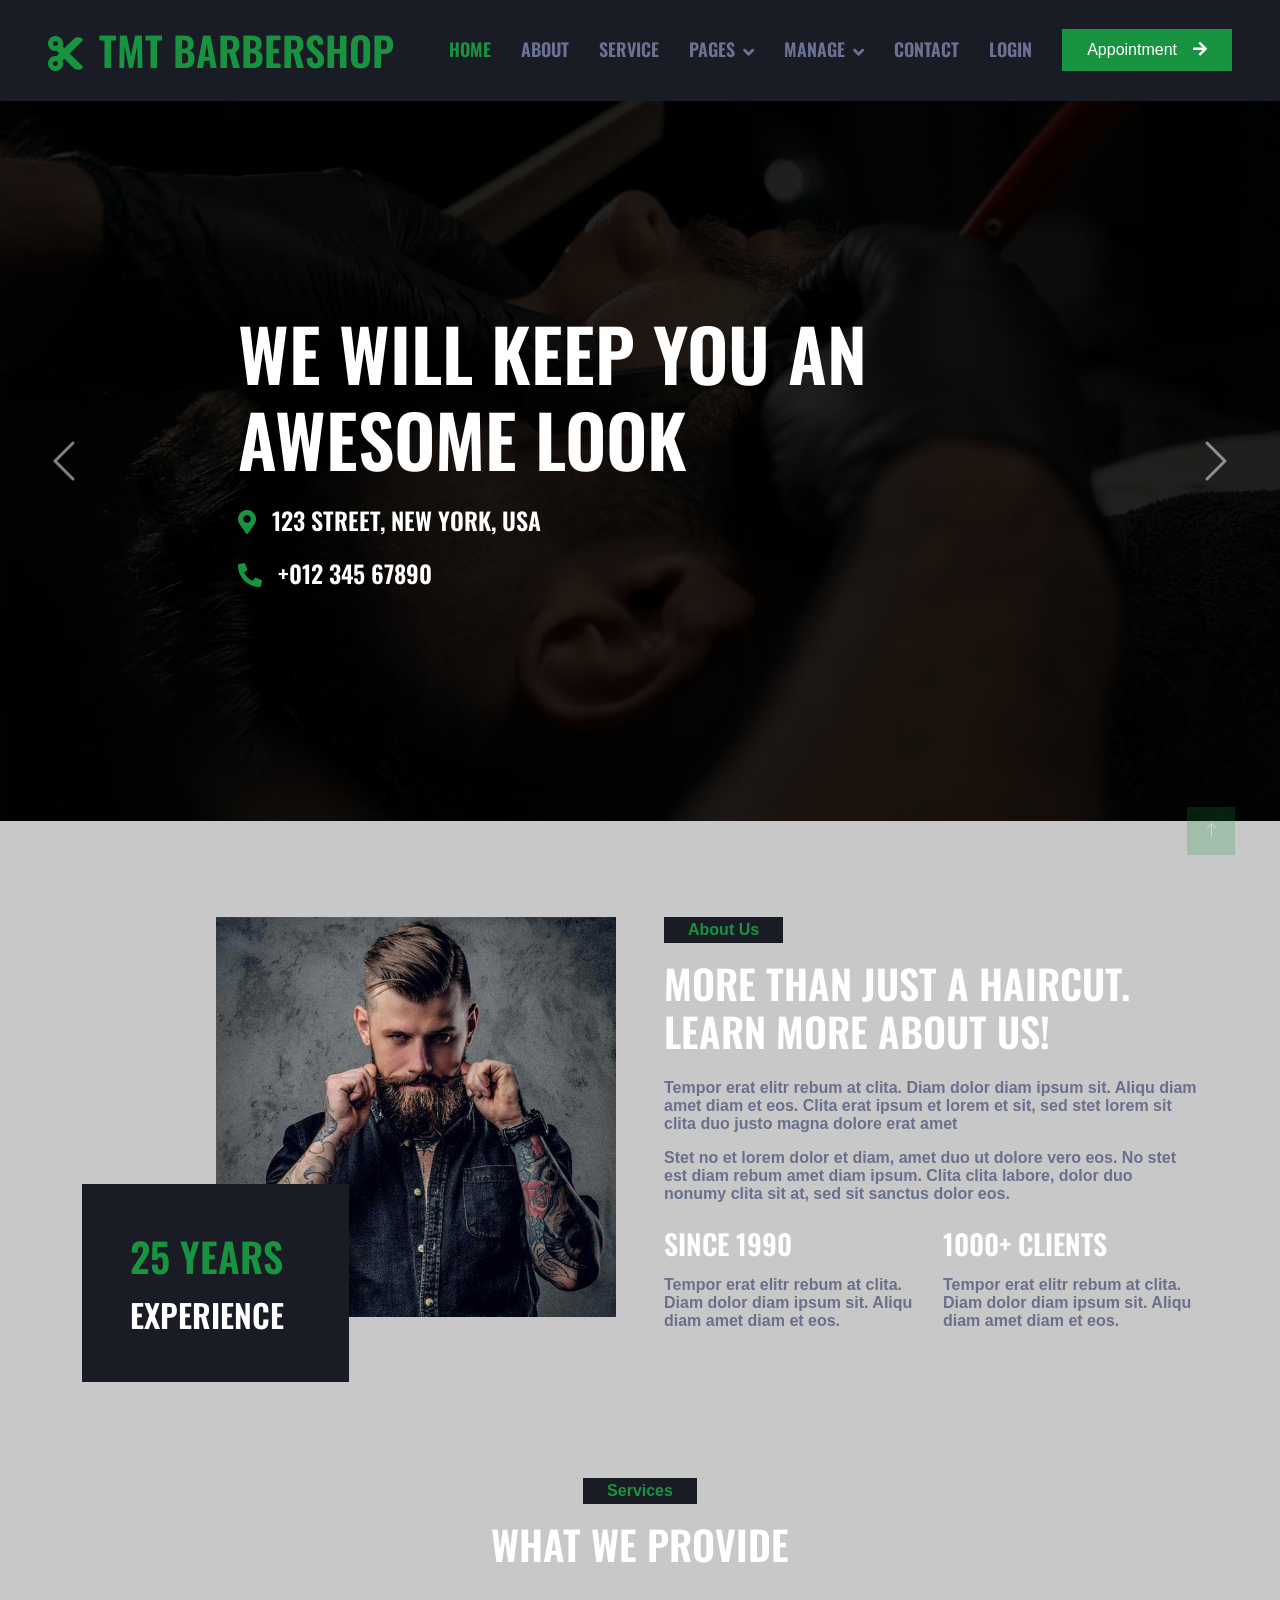
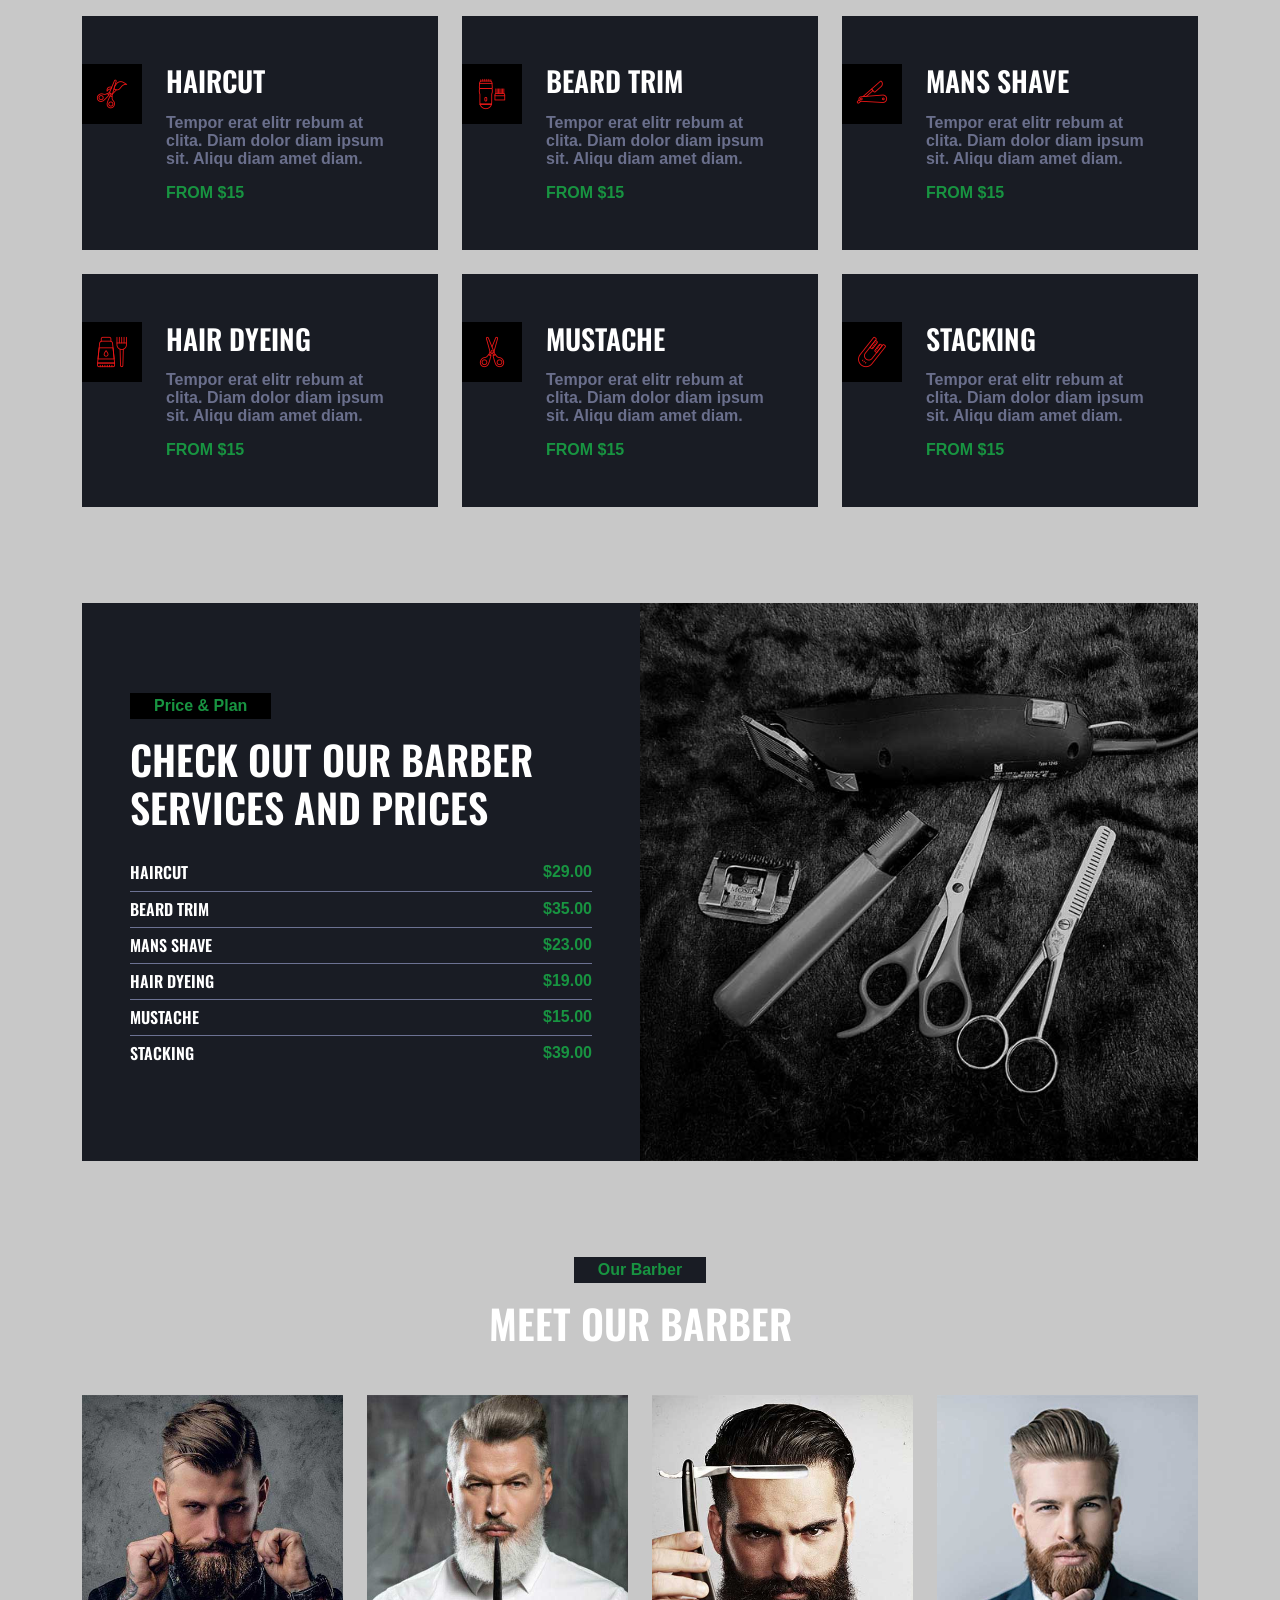
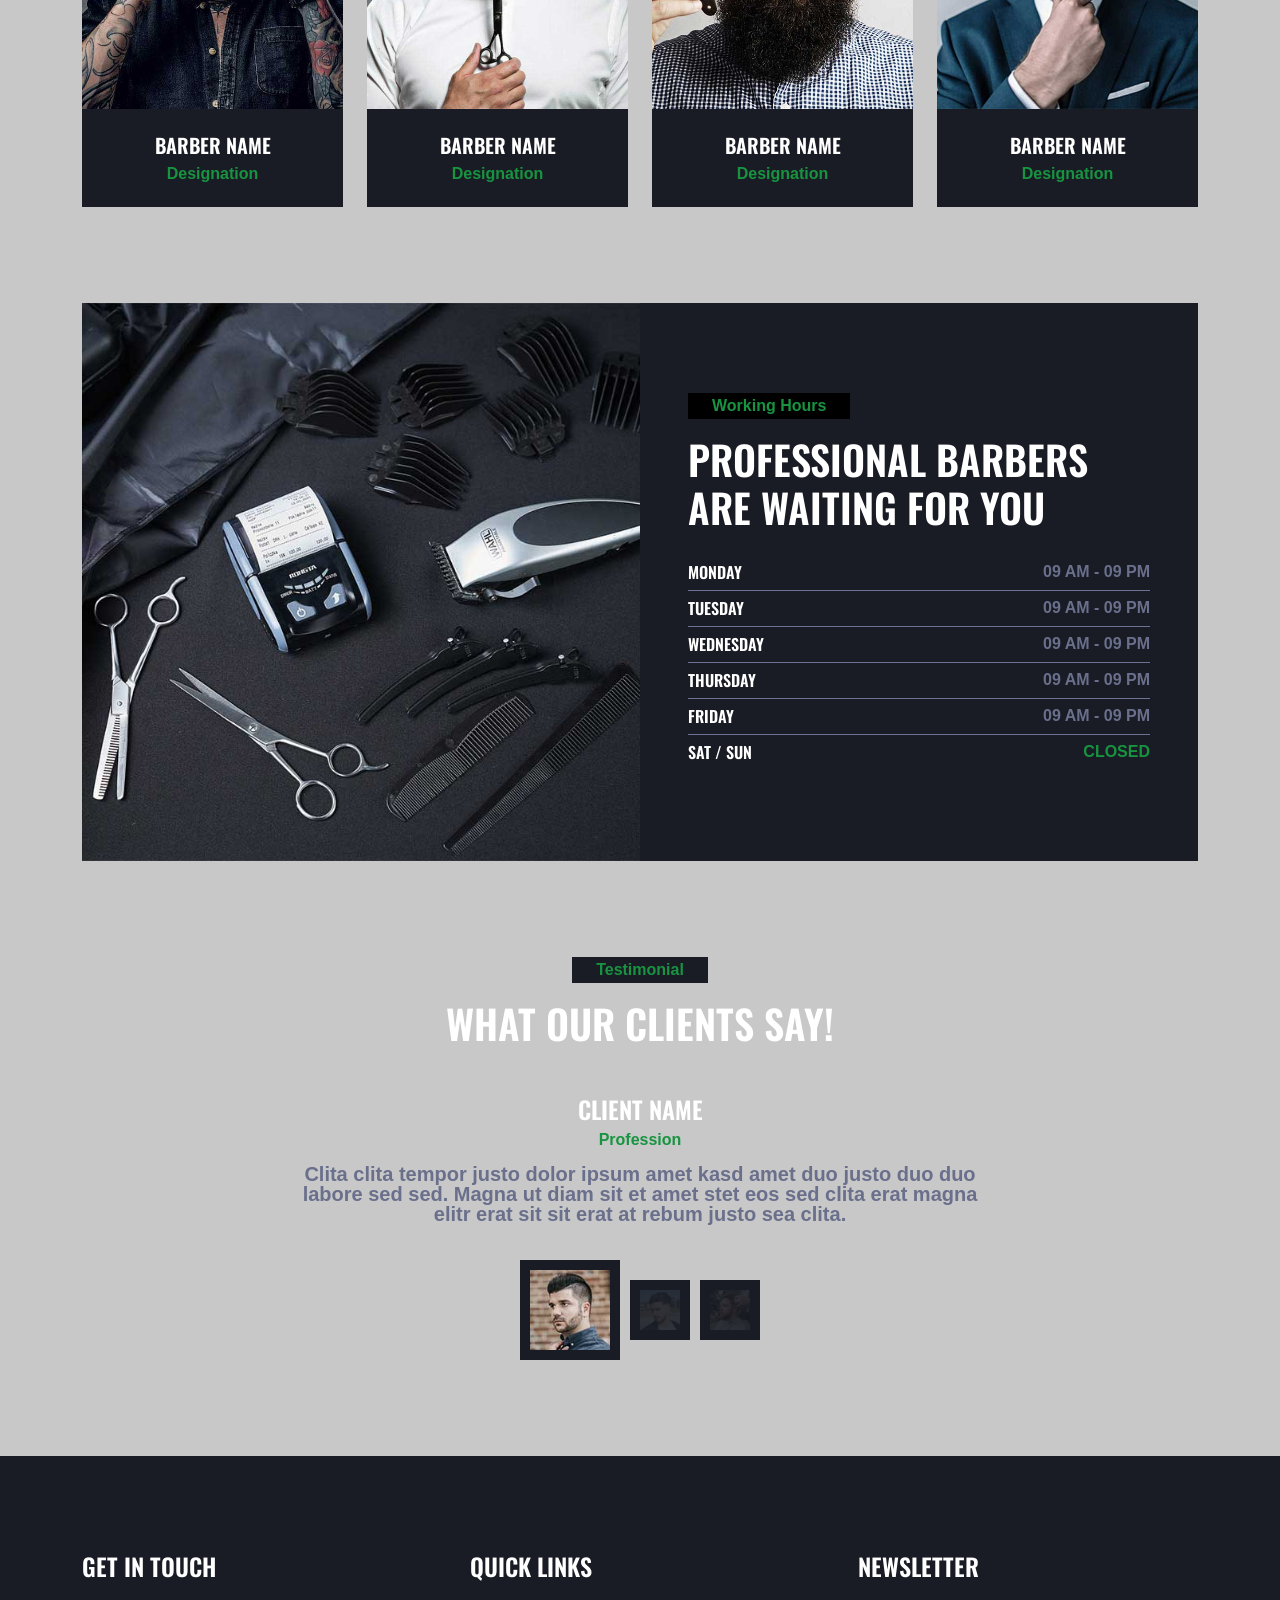
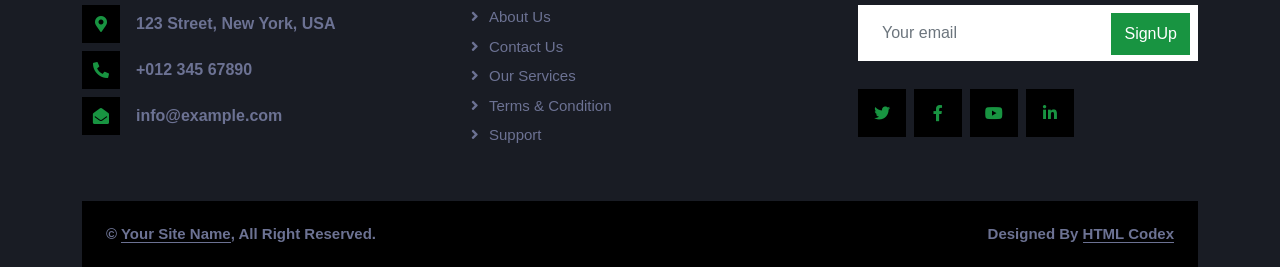
==== commit 4dd1fa5b: "update: add timeslot management" ====
--- a/frontend/index.html
+++ b/frontend/index.html
@@ -71,6 +71,7 @@
                     <div class="dropdown-menu m-0">
                         <a href="service-manage.html" class="dropdown-item">Service</a>
                         <a href="barber-manage.html" class="dropdown-item">Barber</a>
+                        <a href="timeslot-manage.html" class="dropdown-item">Timeslot</a>
                     </div>
                 </div>
                 <a href="contact.html" class="nav-item nav-link">Contact</a>
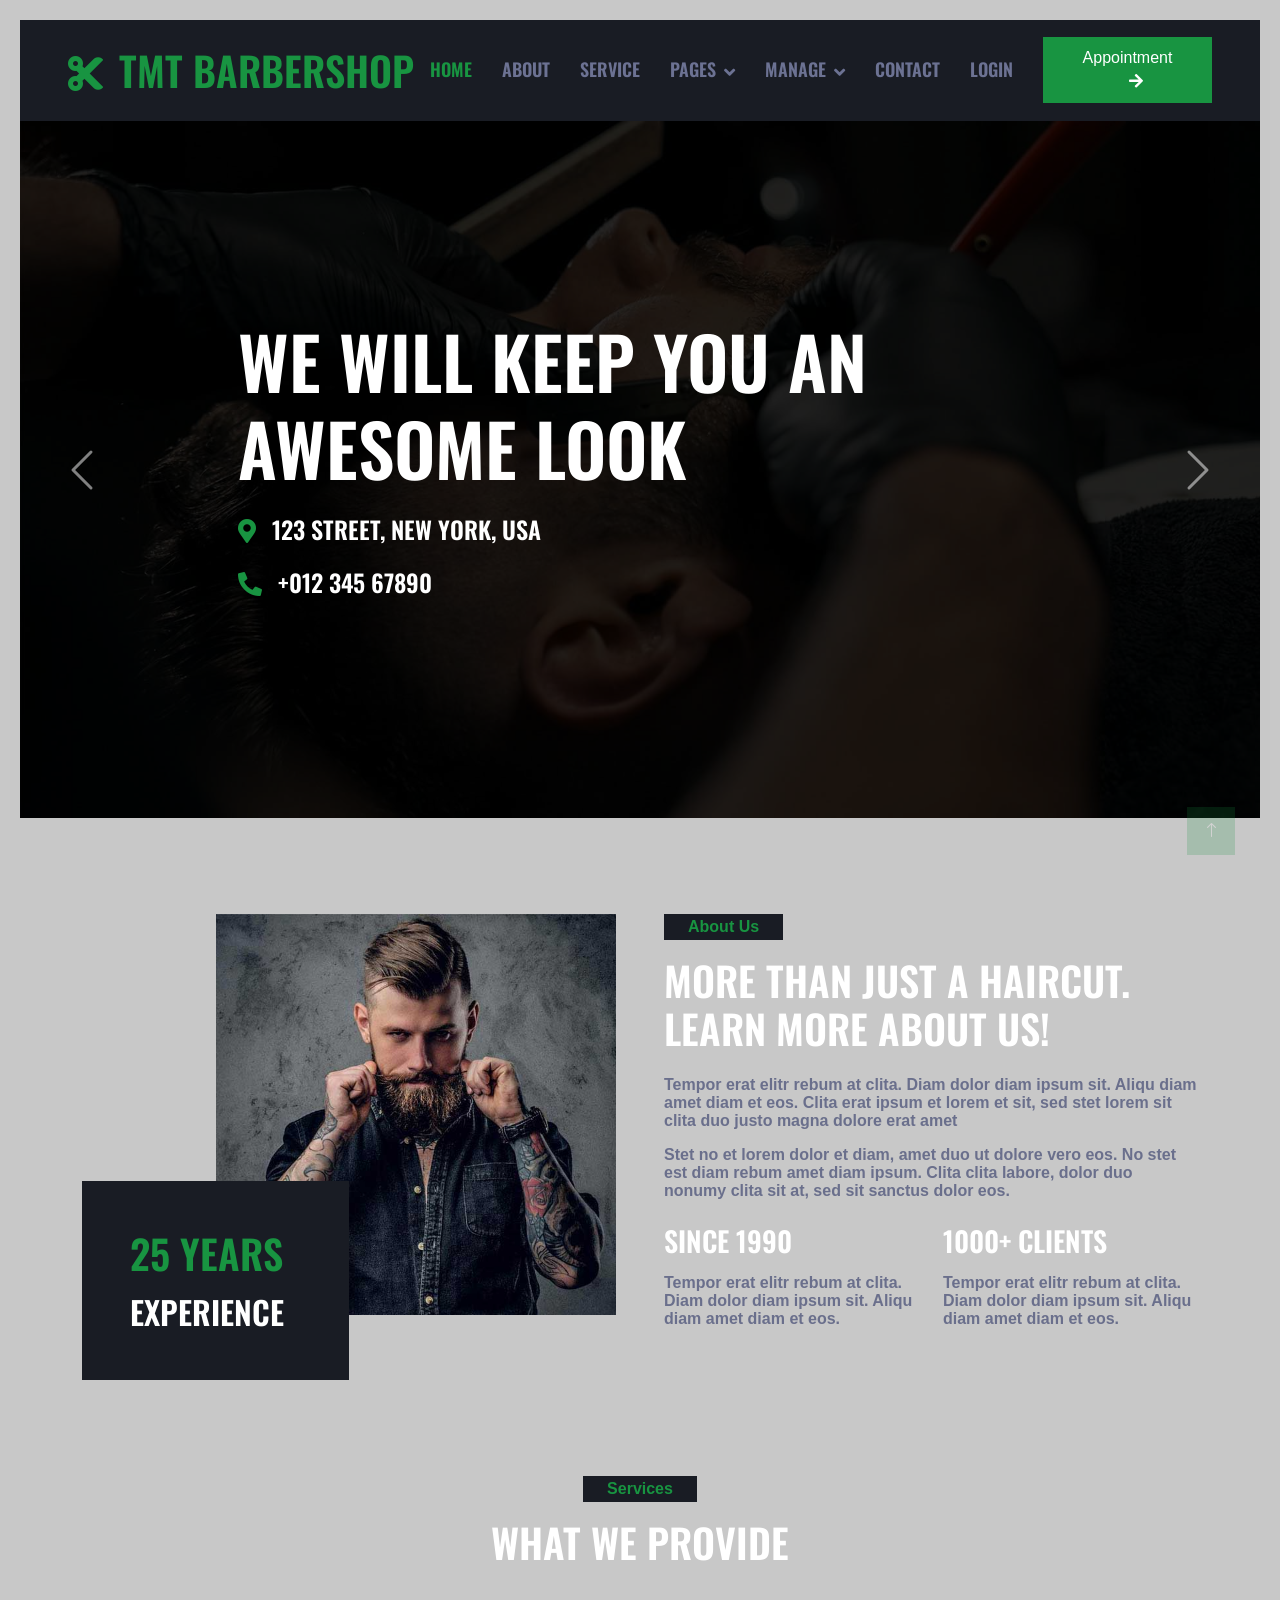
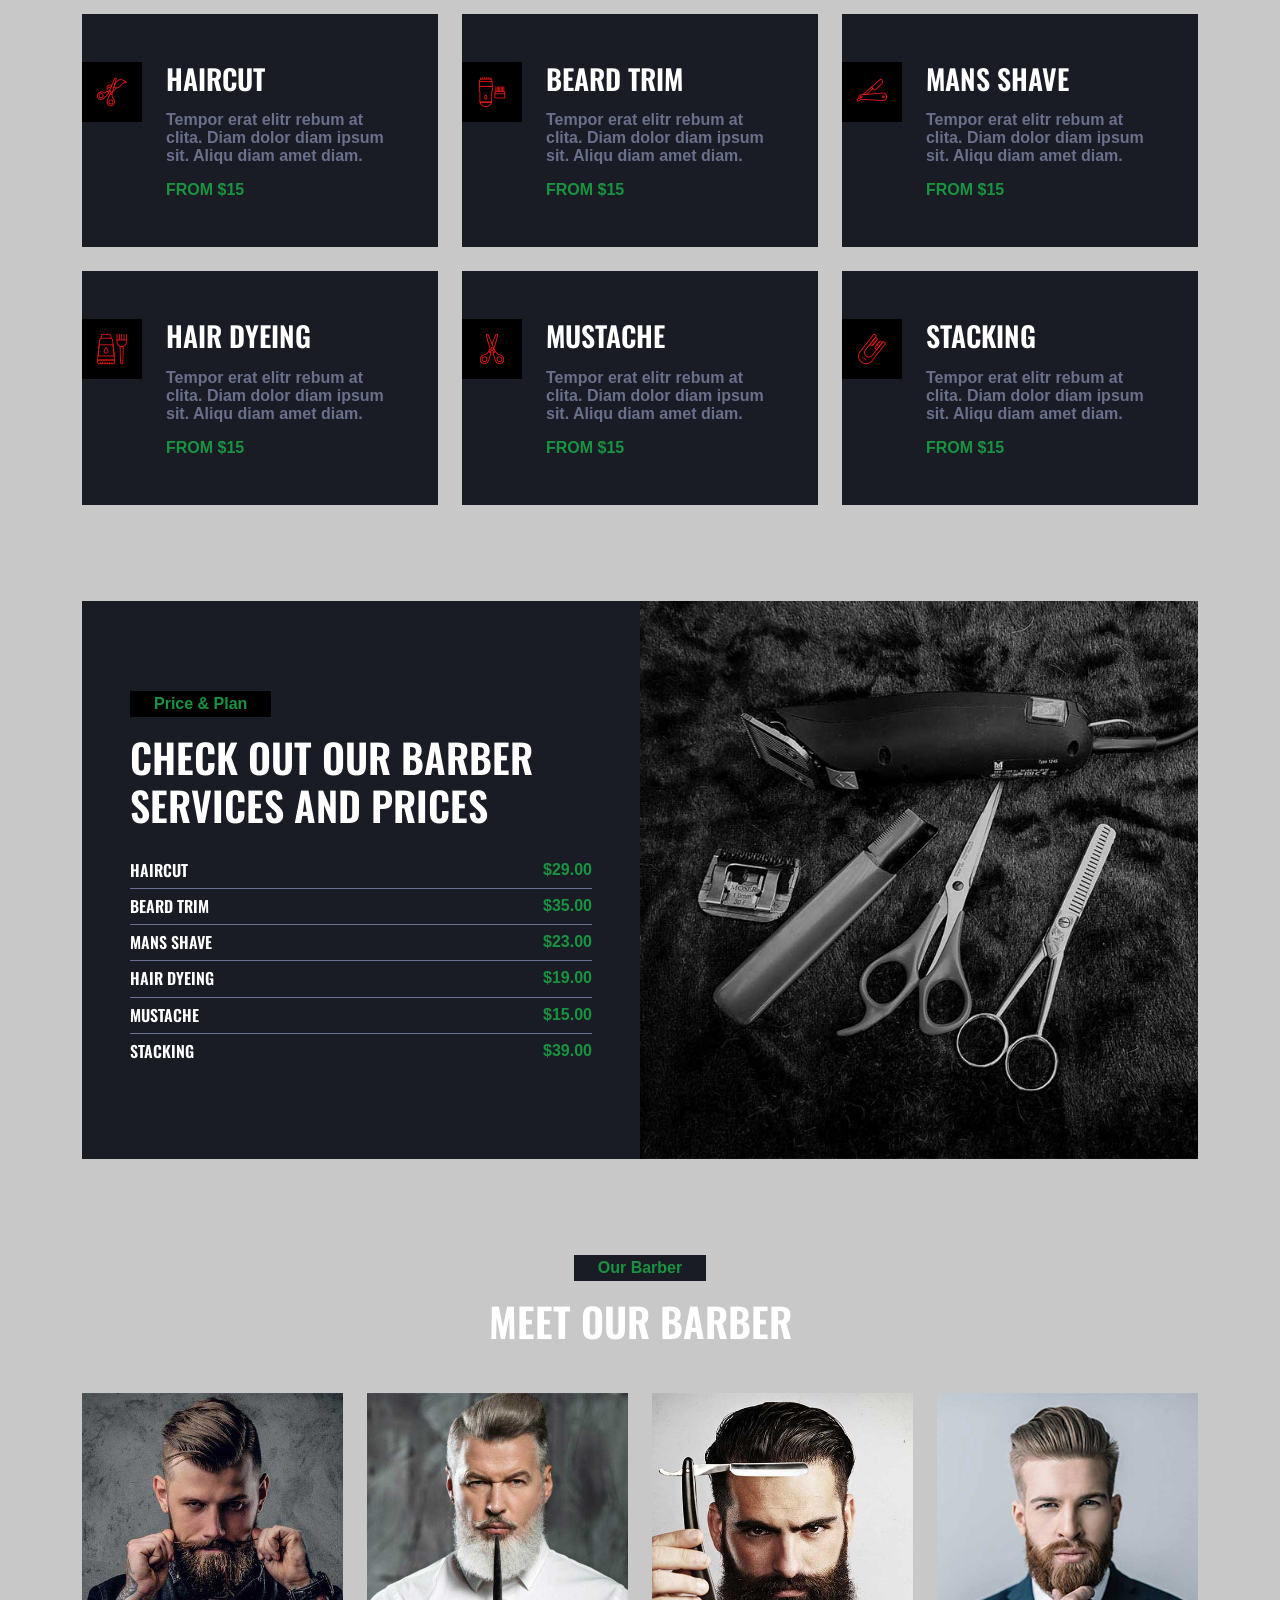
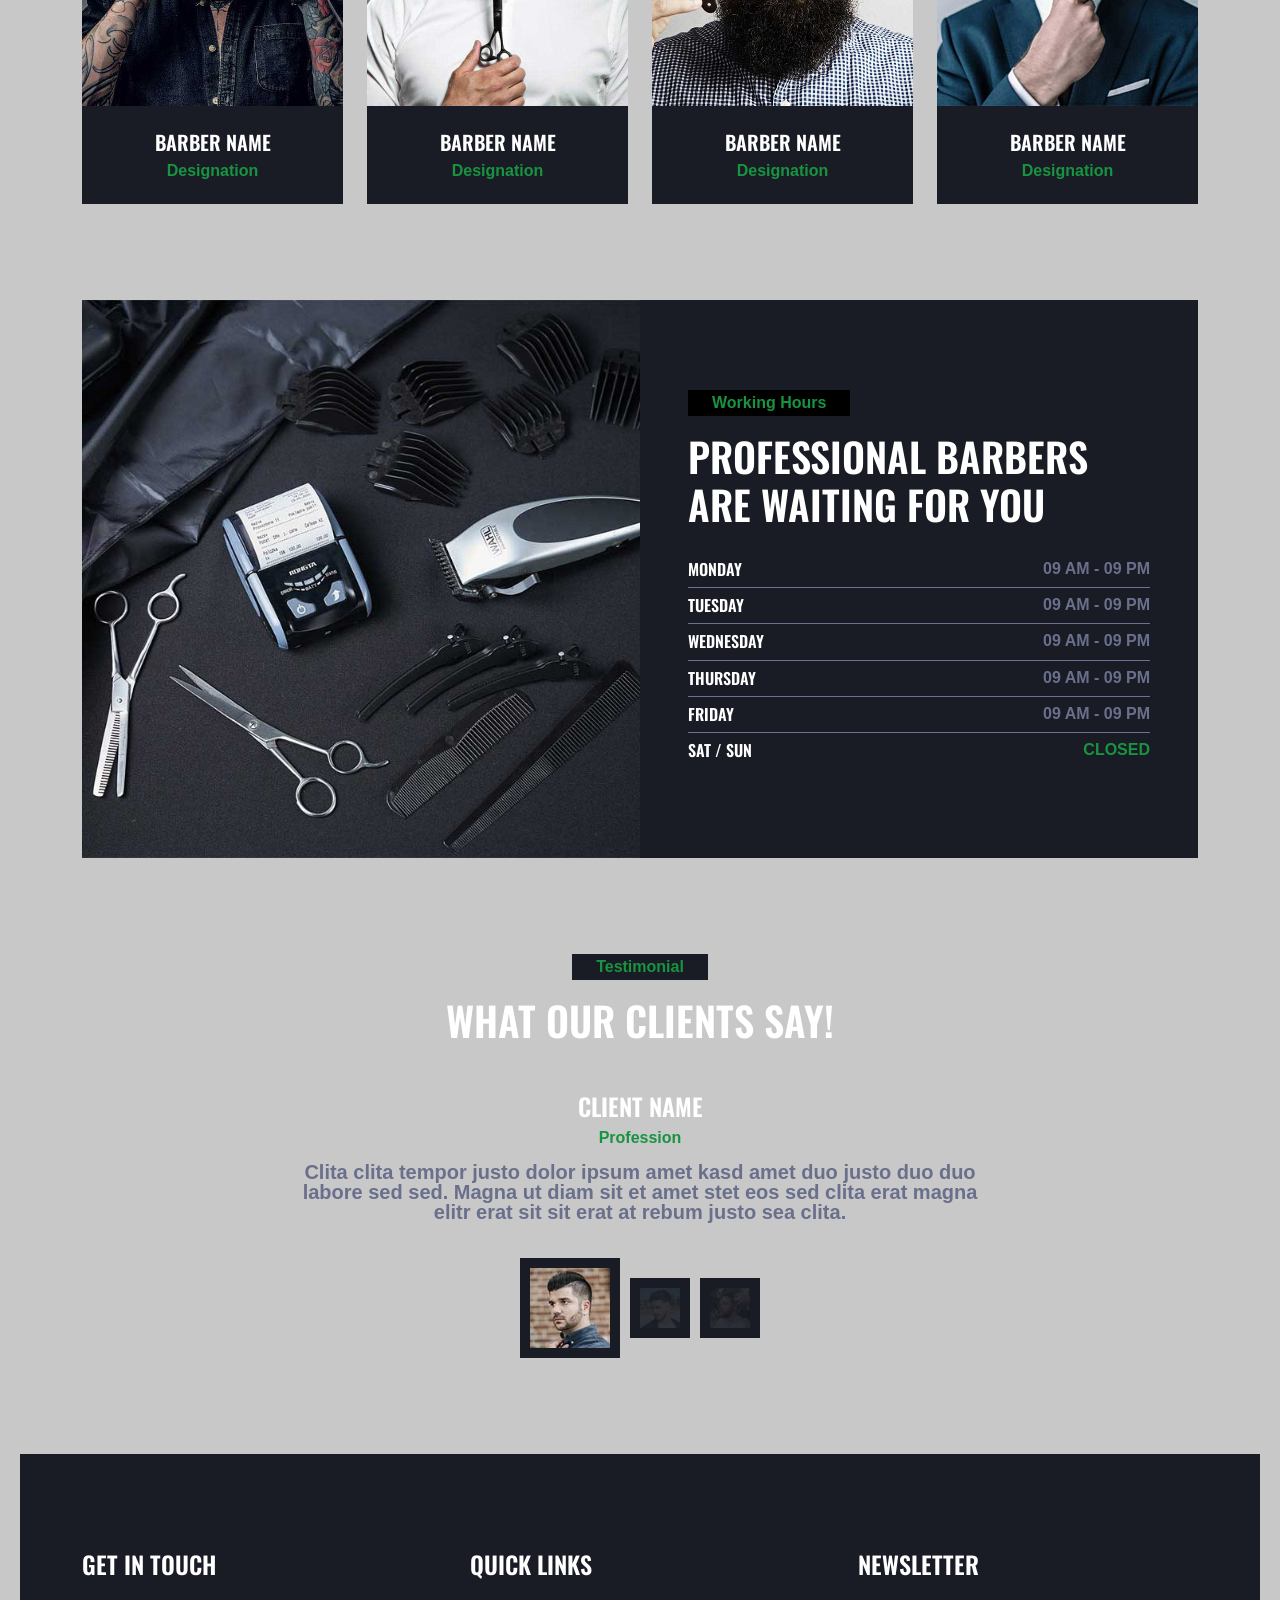
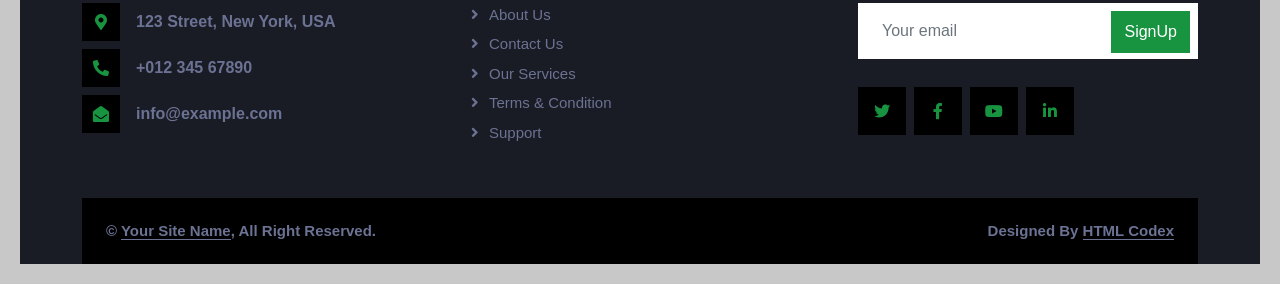
==== commit 1ab93ab5: "update: front end" ====
--- a/frontend/index.html
+++ b/frontend/index.html
@@ -72,6 +72,7 @@
                         <a href="service-manage.html" class="dropdown-item">Service</a>
                         <a href="barber-manage.html" class="dropdown-item">Barber</a>
                         <a href="timeslot-manage.html" class="dropdown-item">Timeslot</a>
+                        <a href="booking-manage.html" class="dropdown-item">Booking</a>
                     </div>
                 </div>
                 <a href="contact.html" class="nav-item nav-link">Contact</a>
--- a/frontend/css/style.css
+++ b/frontend/css/style.css
@@ -1,4 +1,16 @@
 /********** Template CSS **********/
+body {
+    font-family: Arial, sans-serif;
+    background-color: #a7a7a7;
+    margin: 0;
+    padding: 20px;
+}
+
+/* set color for text in table*/
+.table {
+    color: black;
+}
+
 :root {
     --primary: #189441;
     --secondary: #191C24;
@@ -334,4 +346,4 @@
 }
 .modal-backdrop.show {
     opacity: 0.5; /* Adjust the opacity of the backdrop */
-}+}
